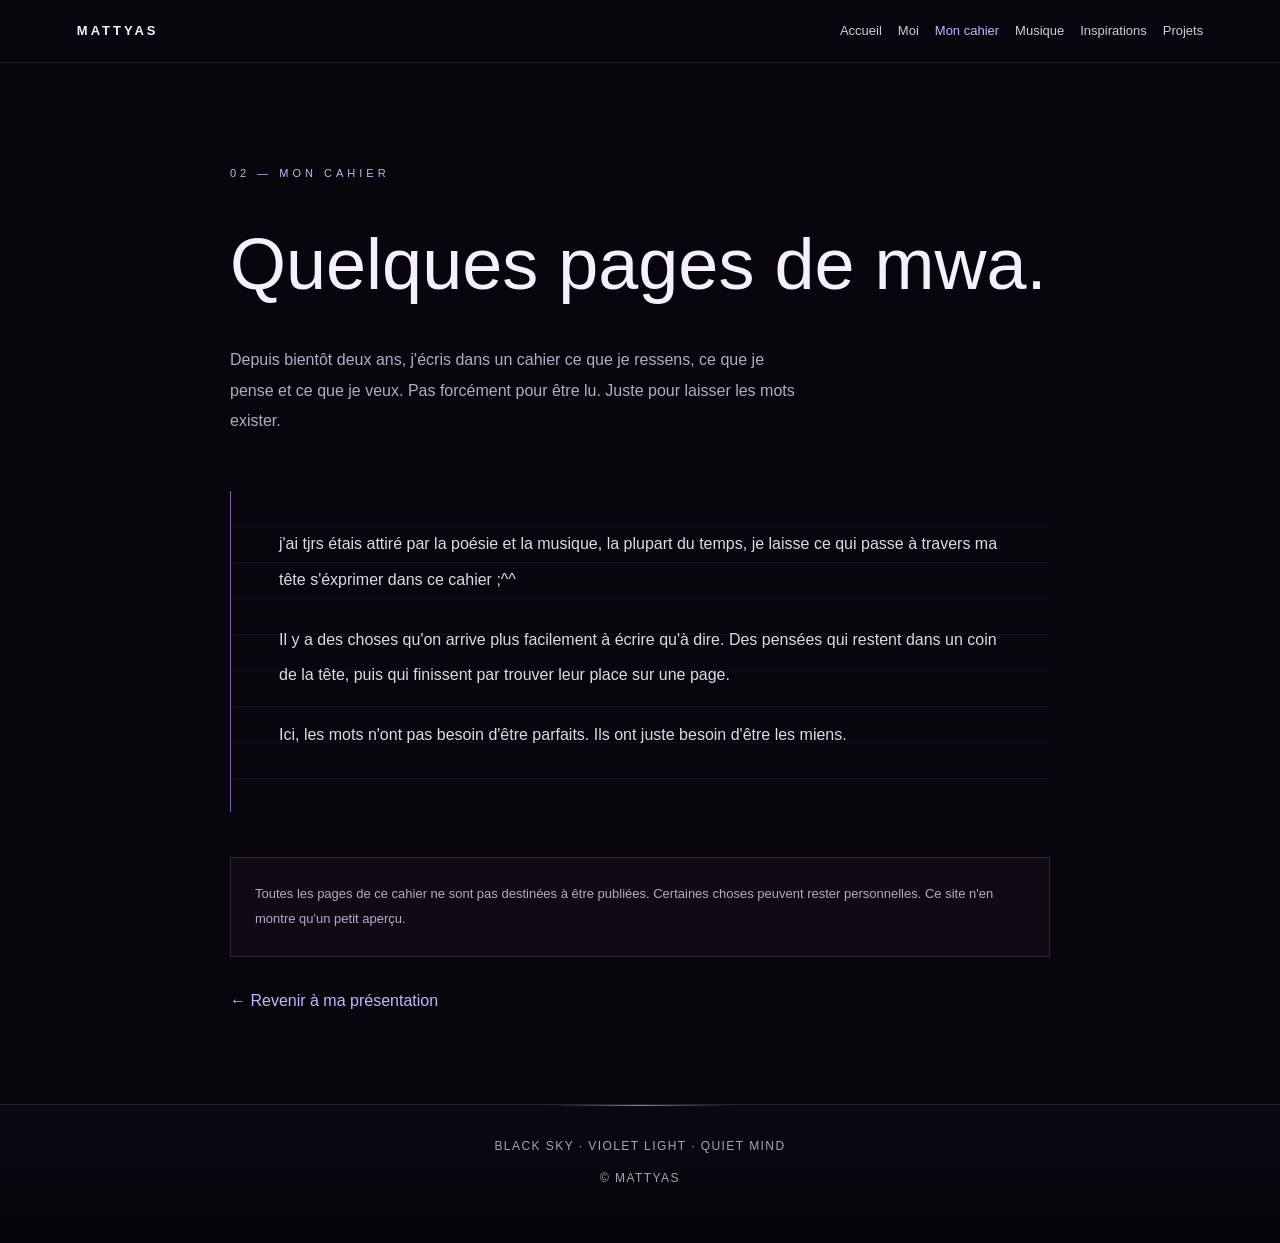
==== cahier.html @ 17242962 "Add initial HTML structure for notebook page This file contains the HTML structure for a personal no" ====
<!DOCTYPE html>
<html lang="fr">
<head>
  <meta charset="UTF-8">
  <meta name="viewport" content="width=device-width, initial-scale=1.0">
  <meta name="theme-color" content="#08060d">
  <title>Mon cahier — MATTYAS</title>
  <meta name="description" content="Un espace pour les pensées, les mots et la poésie de MATTYAS.">
  <link rel="stylesheet" href="style.css">

  <style>
    body {
      background: #08060d;
      color: #f5efff;
    }

    .personal-nav {
      display: flex;
      flex-wrap: wrap;
      gap: 16px;
      align-items: center;
      padding: 20px 6%;
      border-bottom: 1px solid #21182c;
    }

    .personal-nav a {
      color: #d2c9df;
      text-decoration: none;
      font-size: 13px;
    }

    .personal-nav a:hover,
    .personal-nav a.active {
      color: #c9b2ff;
    }

    .personal-nav .personal-logo {
      color: #f5efff;
      font-weight: bold;
      letter-spacing: 3px;
      margin-right: auto;
    }

    .notebook-page {
      width: min(820px, 88%);
      margin: 0 auto;
      padding: 90px 0;
    }

    .notebook-eyebrow {
      color: #c9b2ff;
      letter-spacing: 4px;
      font-size: 11px;
      text-transform: uppercase;
    }

    .notebook-page h1 {
      font-size: clamp(40px, 8vw, 72px);
      font-weight: 500;
      margin: 20px 0;
    }

    .notebook-subtitle {
      color: #b7a9c9;
      line-height: 1.9;
      max-width: 570px;
    }

    .notebook-sheet {
      margin: 55px 0 35px;
      padding: 35px clamp(20px, 5vw, 48px);
      background:
        repeating-linear-gradient(
          to bottom,
          transparent 0,
          transparent 35px,
          rgba(201, 178, 255, 0.12) 36px
        );
      border-left: 1px solid #8065b7;
      line-height: 2.2;
    }

    .notebook-sheet p {
      color: #e0d7ec;
      margin: 0 0 25px;
      font-size: 16px;
    }

    .notebook-note {
      margin-top: 45px;
      padding: 24px;
      border: 1px solid #30243f;
      background: rgba(35, 23, 49, 0.28);
      color: #b7a9c9;
      line-height: 1.9;
      font-size: 13px;
    }

    .notebook-back {
      display: inline-block;
      margin-top: 30px;
      color: #c9b2ff;
      text-decoration: none;
    }

    .notebook-back:hover {
      color: white;
    }

    @media (max-width: 600px) {
      .personal-nav {
        gap: 12px;
      }

      .personal-nav .personal-logo {
        width: 100%;
      }

      .notebook-page {
        padding-top: 60px;
      }
    }
  </style>
</head>

<body>
  <nav class="personal-nav">
    <a class="personal-logo" href="index.html">MATTYAS</a>
    <a href="index.html">Accueil</a>
    <a href="moi.html">Moi</a>
    <a class="active" href="cahier.html">Mon cahier</a>
    <a href="musique.html">Musique</a>
    <a href="inspirations.html">Inspirations</a>
    <a href="projets.html">Projets</a>
  </nav>

  <main class="notebook-page">
    <p class="notebook-eyebrow">02 — MON CAHIER</p>

    <h1>Quelques pages de mwa.</h1>

    <p class="notebook-subtitle">
      Depuis bientôt deux ans, j'écris dans un cahier ce que je
      ressens, ce que je pense et ce que je veux. Pas forcément
      pour être lu. Juste pour laisser les mots exister.
    </p>

    <section class="notebook-sheet">
      <p>
        j'ai tjrs étais attiré par la poésie et la musique,
        la plupart du temps, je laisse ce qui passe à travers
        ma tête s'éxprimer dans ce cahier ;^^
      </p>

      <p>
        Il y a des choses qu'on arrive plus facilement à écrire
        qu'à dire. Des pensées qui restent dans un coin de la tête,
        puis qui finissent par trouver leur place sur une page.
      </p>

      <p>
        Ici, les mots n'ont pas besoin d'être parfaits.
        Ils ont juste besoin d'être les miens.
      </p>
    </section>

    <aside class="notebook-note">
      Toutes les pages de ce cahier ne sont pas destinées à être
      publiées. Certaines choses peuvent rester personnelles.
      Ce site n'en montre qu'un petit aperçu.
    </aside>

    <a class="notebook-back" href="moi.html">
      ← Revenir à ma présentation
    </a>
  </main>

  <footer>
    <p>BLACK SKY · VIOLET LIGHT · QUIET MIND</p>
    <p>© MATTYAS</p>
  </footer>
</body>
</html>
---- style.css ----
/* ================================
   MATTYAS 2.0 — NIGHT DESIGN
   ================================ */

:root {
  color-scheme: dark;
  --bg: #08060d;
  --surface: #120d1d;
  --surface-light: #1a1030;
  --violet: #9a82db;
  --lilac: #c9b2ff;
  --white: #f5efff;
  --muted: #aaa0ba;
  --border: rgba(201, 178, 255, 0.16);
}

* {
  box-sizing: border-box;
}

html {
  scroll-behavior: smooth;
  scroll-padding-top: 90px;
}

body {
  margin: 0;
  background: var(--bg);
  color: var(--white);
  font-family: Inter, "Segoe UI", Arial, sans-serif;
  line-height: 1.7;
  overflow-x: hidden;
}

a {
  color: inherit;
  text-decoration: none;
}

::selection {
  color: var(--bg);
  background: var(--lilac);
}

/* Navigation */

.navbar {
  position: fixed;
  inset: 0 0 auto;
  z-index: 20;
  display: flex;
  align-items: center;
  justify-content: space-between;
  gap: 20px;
  padding: 18px clamp(20px, 6vw, 90px);
  background: rgba(8, 6, 13, 0.78);
  border-bottom: 1px solid var(--border);
  backdrop-filter: blur(18px);
  -webkit-backdrop-filter: blur(18px);
}

.logo {
  color: var(--lilac);
  font-weight: 800;
  letter-spacing: 0.12em;
  white-space: nowrap;
}

.navbar nav {
  display: flex;
  align-items: center;
  gap: clamp(14px, 3vw, 36px);
}

.navbar nav a {
  color: var(--muted);
  font-size: 0.88rem;
  transition: color 0.25s ease;
}

.navbar nav a:hover,
.navbar nav a:focus-visible {
  color: var(--lilac);
}

/* Hero */

.hero {
  position: relative;
  min-height: 100svh;
  display: grid;
  place-items: center;
  padding: 130px 24px 100px;
  isolation: isolate;
  overflow: hidden;
  background:
    radial-gradient(ellipse at 50% 78%, rgba(91, 56, 139, 0.17), transparent 45%),
    linear-gradient(180deg, #0c0814 0%, #08060d 100%);
}

.hero-content {
  position: relative;
  z-index: 3;
  width: min(800px, 100%);
  text-align: center;
  animation: appear 1.2s ease both;
}

.eyebrow {
  margin: 0 0 16px;
  color: var(--violet);
  font-size: 0.72rem;
  font-weight: 700;
  letter-spacing: 0.24em;
  text-transform: uppercase;
}

.hero h1 {
  margin: 10px 0 0;
  font-size: clamp(3.5rem, 12vw, 8.5rem);
  font-weight: 850;
  line-height: 1.05;
  letter-spacing: 0.08em;
  text-shadow: 0 0 45px rgba(154, 130, 219, 0.2);
}

.hero h1 span,
.section h2 span,
.feature h2 span {
  color: var(--lilac);
}

.subtitle {
  margin: 16px 0 8px;
  color: var(--lilac);
  font-size: clamp(1.2rem, 3vw, 1.8rem);
}

.intro {
  max-width: 480px;
  margin: 14px auto 28px;
  color: var(--muted);
}

.discover {
  display: inline-flex;
  align-items: center;
  gap: 14px;
  padding: 12px 20px;
  border: 1px solid var(--border);
  border-radius: 999px;
  color: var(--white);
  transition: background 0.25s, border-color 0.25s, transform 0.25s;
}

.discover:hover {
  background: rgba(154, 130, 219, 0.12);
  border-color: var(--violet);
  transform: translateY(-2px);
}

.discover span {
  color: var(--lilac);
}

/* Moon */

.moon {
  position: absolute;
  z-index: 0;
  top: 9%;
  left: 50%;
  width: clamp(230px, 43vw, 510px);
  aspect-ratio: 1;
  border-radius: 50%;
  transform: translateX(-50%);
  background:
    radial-gradient(circle at 34% 28%, rgba(255, 255, 255, 0.7), transparent 2%),
    radial-gradient(ellipse at 36% 35%, #e6dcff 0%, #c9b2ff 17%, #9a82db 48%, #5c438f 72%, #211530 100%);
  box-shadow:
    0 0 35px rgba(201, 178, 255, 0.3),
    0 0 110px rgba(154, 130, 219, 0.22),
    0 0 210px rgba(154, 130, 219, 0.1);
  opacity: 0.78;
  animation: moon-glow 7s ease-in-out infinite alternate;
}

.moon::after {
  content: "";
  position: absolute;
  inset: 0;
  border-radius: inherit;
  background:
    radial-gradient(ellipse at 70% 28%, rgba(30, 17, 48, 0.23) 0 8%, transparent 9%),
    radial-gradient(ellipse at 26% 65%, rgba(30, 17, 48, 0.18) 0 11%, transparent 12%),
    radial-gradient(ellipse at 64% 74%, rgba(30, 17, 48, 0.15) 0 6%, transparent 7%);
  mix-blend-mode: multiply;
}

.japanese {
  position: absolute;
  z-index: 2;
  right: clamp(22px, 8vw, 120px);
  bottom: 18%;
  color: rgba(201, 178, 255, 0.6);
  font-size: clamp(1rem, 2vw, 1.4rem);
  letter-spacing: 0.6em;
  writing-mode: vertical-rl;
}

.horizon {
  position: absolute;
  z-index: 1;
  inset: auto 0 0;
  height: 26%;
  background: linear-gradient(0deg, #08060d 8%, rgba(8, 6, 13, 0.72), transparent);
}

/* Sections */

.section {
  width: min(1120px, calc(100% - 48px));
  margin: 0 auto;
  padding: clamp(70px, 10vw, 130px) 0;
}

.section h2,
.feature h2 {
  margin: 0 0 34px;
  font-size: clamp(2rem, 5vw, 3.5rem);
  line-height: 1.2;
  letter-spacing: -0.04em;
}

.cards {
  display: grid;
  grid-template-columns: repeat(3, minmax(0, 1fr));
  gap: 18px;
}

.card {
  position: relative;
  display: flex;
  min-width: 0;
  flex-direction: column;
  align-items: flex-start;
  padding: 28px;
  border: 1px solid var(--border);
  border-radius: 18px;
  background: linear-gradient(145deg, rgba(26, 16, 48, 0.78), rgba(18, 13, 29, 0.82));
  transition: transform 0.3s ease, border-color 0.3s ease, background 0.3s ease;
}

a.card:hover {
  transform: translateY(-5px);
  border-color: rgba(201, 178, 255, 0.5);
  background: linear-gradient(145deg, rgba(39, 25, 66, 0.9), rgba(18, 13, 29, 0.95));
}

.card-number {
  color: var(--violet);
  font-size: 0.72rem;
  font-weight: 700;
  letter-spacing: 0.16em;
}

.card h3 {
  margin: 22px 0 8px;
  font-size: 1.3rem;
}

.card p {
  margin: 0 0 22px;
  color: var(--muted);
  font-size: 0.94rem;
}

.card-link {
  margin-top: auto;
  color: var(--lilac);
  font-size: 0.88rem;
}

/* Music feature */

.feature {
  position: relative;
  display: grid;
  grid-template-columns: minmax(140px, 0.7fr) 1.3fr;
  align-items: center;
  gap: clamp(30px, 7vw, 100px);
  padding: clamp(60px, 9vw, 110px) max(24px, calc((100% - 1000px) / 2));
  overflow: hidden;
  border-top: 1px solid var(--border);
  border-bottom: 1px solid var(--border);
  background:
    radial-gradient(ellipse at 20% 50%, rgba(91, 56, 139, 0.18), transparent 50%),
    var(--surface);
}

.feature-orb {
  display: grid;
  place-items: center;
  width: min(240px, 100%);
  aspect-ratio: 1;
  justify-self: center;
  border: 1px solid rgba(201, 178, 255, 0.3);
  border-radius: 50%;
  color: var(--lilac);
  font-size: 4rem;
  background: radial-gradient(circle, #302044, #110b19 70%);
  box-shadow: 0 0 70px rgba(154, 130, 219, 0.14);
}

.feature h2 {
  margin-bottom: 18px;
}

.feature p:not(.eyebrow) {
  color: var(--muted);
}

.feature .muted {
  font-size: 0.85rem;
}

/* Footer */

footer {
  padding: 42px 24px;
  text-align: center;
  border-top: 1px solid var(--border);
  background: #06040a;
}

footer p {
  color: var(--muted);
  font-size: 0.75rem;
  letter-spacing: 0.12em;
}

footer .copyright {
  margin-top: 22px;
  font-size: 0.8rem;
  letter-spacing: normal;
}

/* Animations */

@keyframes appear {
  from {
    opacity: 0;
    transform: translateY(18px);
  }
  to {
    opacity: 1;
    transform: translateY(0);
  }
}

@keyframes moon-glow {
  from {
    filter: brightness(0.94);
  }
  to {
    filter: brightness(1.08);
  }
}

/* Responsive */

@media (max-width: 760px) {
  .navbar {
    padding: 16px 20px;
  }

  .navbar nav {
    gap: 14px;
  }

  .navbar nav a {
    font-size: 0.78rem;
  }

  .cards {
    grid-template-columns: 1fr;
  }

  .card {
    padding: 24px;
  }

  .feature {
    grid-template-columns: 1fr;
    text-align: center;
    padding: 70px 24px;
  }

  .feature-orb {
    width: 150px;
  }

  .japanese {
    right: 16px;
    bottom: 12%;
  }
}

@media (max-width: 390px) {
  .navbar {
    align-items: flex-start;
    flex-direction: column;
    gap: 8px;
  }

  .hero {
    padding-top: 150px;
  }
}

@media (prefers-reduced-motion: reduce) {
  *,
  *::before,
  *::after {
    scroll-behavior: auto !important;
    animation-duration: 0.01ms !important;
    animation-iteration-count: 1 !important;
    transition-duration: 0.01ms !important;
  }
}

/* Japanese pagoda silhouette */

.hero {
  isolation: isolate;
}

.pagoda {
  position: absolute;
  z-index: 1;
  bottom: 3%;
  left: 50%;
  width: clamp(230px, 42vw, 440px);
  transform: translateX(-50%);
  opacity: 0.94;
  pointer-events: none;
}

.pagoda svg {
  display: block;
  width: 100%;
  height: auto;
  filter: drop-shadow(0 0 24px rgba(154, 130, 219, 0.12));
}

.hero-content {
  z-index: 3;
}

.japanese {
  z-index: 3;
}

.horizon {
  z-index: 2;
}

/* MATTYAS — Japanese night background */

.hero {
  background-image:
    linear-gradient(
      180deg,
      rgba(8, 6, 13, 0.22) 0%,
      rgba(8, 6, 13, 0.12) 50%,
      rgba(8, 6, 13, 0.78) 100%
    ),
    url("mattyas-night.png");

  background-size: cover;
  background-position: center 48%;
  background-repeat: no-repeat;
}

/* Keep the title readable over the artwork */

.hero-content {
  position: relative;
  z-index: 3;
  padding: 40px 20px;
  border-radius: 24px;
  background: radial-gradient(
    ellipse,
    rgba(8, 6, 13, 0.48),
    transparent 75%
  );
}

/* Hide the CSS moon because the image already contains one */

.hero .moon {
  display: none;
}

/* Mobile adjustments */

@media (max-width: 760px) {
  .hero {
    background-position: 38% center;
  }

  .hero-content {
    padding: 30px 12px;
  }
}

/* Sakura petals */

.sakura-layer {
  position: absolute;
  inset: 0;
  z-index: 2;
  overflow: hidden;
  pointer-events: none;
}

.sakura-petal {
  position: absolute;
  top: -30px;
  left: var(--left);
  width: var(--size);
  height: calc(var(--size) * 0.7);
  border-radius: 100% 0 100% 0;
  background: #e7b5ff;
  opacity: 0;
  box-shadow: 0 0 8px rgba(201, 178, 255, 0.5);
  animation: sakura-fall var(--duration) linear var(--delay) infinite;
}

@keyframes sakura-fall {
  0% {
    transform: translate3d(0, -5vh, 0) rotate(0deg);
    opacity: 0;
  }
  12% {
    opacity: 0.8;
  }
  85% {
    opacity: 0.65;
  }
  100% {
    transform: translate3d(var(--drift), 110vh, 0) rotate(540deg);
    opacity: 0;
  }
}

@media (prefers-reduced-motion: reduce) {
  .sakura-petal {
    animation: none;
    display: none;
  }
}

/* Remove the duplicate CSS pagoda */
.hero > .pagoda {
  display: none;
}

/* Keep the hero text clear */
.hero-content {
  background: radial-gradient(
    ellipse,
    rgba(8, 6, 13, 0.28),
    transparent 75%
  );
}

/* Keep the navigation readable */
.navbar {
  background: rgba(8, 6, 13, 0.78);
}

/* MATTYAS — signature nocturne */

.hero h1 {
  font-family: "Georgia", "Times New Roman", serif;
  font-size: clamp(3.2rem, 10vw, 7.5rem);
  font-weight: 400;
  letter-spacing: 0.13em;
  text-transform: uppercase;

  background: linear-gradient(
    180deg,
    #ffffff 0%,
    #e8d9ff 45%,
    #b99aff 100%
  );

  -webkit-background-clip: text;
  background-clip: text;
  color: transparent;

  text-shadow: 0 0 35px rgba(174, 132, 255, 0.22);
  filter: drop-shadow(0 0 18px rgba(154, 130, 219, 0.18));
}

.hero h1 span {
  color: #c9b2ff;
  -webkit-text-fill-color: #c9b2ff;
}

.hero .eyebrow {
  letter-spacing: 0.3em;
  color: #c9b2ff;
}

.hero .subtitle {
  font-family: "Georgia", "Times New Roman", serif;
  font-weight: 400;
  letter-spacing: 0.025em;
}

.discover {
  border-color: rgba(201, 178, 255, 0.55);
  background: rgba(15, 8, 27, 0.45);
  box-shadow: 0 0 25px rgba(154, 130, 219, 0.08);
}

.discover:hover {
  box-shadow: 0 0 30px rgba(154, 130, 219, 0.2);
}

/* MATTYAS — navigation nocturne */

.navbar {
  min-height: 70px;
  padding: 14px clamp(20px, 6vw, 90px);
  background: rgba(8, 6, 13, 0.72);
  border-bottom: 1px solid rgba(201, 178, 255, 0.13);
  backdrop-filter: blur(22px);
  -webkit-backdrop-filter: blur(22px);
  transition: background 0.3s ease, border-color 0.3s ease;
}

.logo {
  font-family: "Cinzel", serif;
  font-size: 1rem;
  font-weight: 600;
  letter-spacing: 0.14em;
  transition: color 0.3s ease, text-shadow 0.3s ease;
}

.logo:hover {
  color: #ffffff;
  text-shadow: 0 0 18px rgba(201, 178, 255, 0.55);
}

.navbar nav {
  gap: clamp(18px, 3vw, 38px);
}

.navbar nav a {
  position: relative;
  padding: 8px 0;
  color: rgba(230, 219, 250, 0.7);
  font-size: 0.88rem;
  letter-spacing: 0.025em;
  transition: color 0.25s ease;
}

.navbar nav a::after {
  content: "";
  position: absolute;
  left: 0;
  right: 0;
  bottom: 0;
  height: 1px;
  background: #c9b2ff;
  box-shadow: 0 0 10px rgba(201, 178, 255, 0.65);
  transform: scaleX(0);
  transform-origin: center;
  transition: transform 0.25s ease;
}

.navbar nav a:hover,
.navbar nav a:focus-visible {
  color: #f5efff;
}

.navbar nav a:hover::after,
.navbar nav a:focus-visible::after {
  transform: scaleX(1);
}

@media (max-width: 390px) {
  .navbar {
    align-items: center;
    flex-direction: row;
    flex-wrap: wrap;
  }

  .navbar nav {
    flex-wrap: wrap;
  }
}

/* Navigation — section active */

.navbar nav a.active {
  color: #f5efff;
}

.navbar nav a.active::after {
  transform: scaleX(1);
}

/* MATTYAS — navigation mobile */

@media (max-width: 600px) {
  .navbar {
    min-height: auto;
    flex-direction: column;
    align-items: center;
    justify-content: center;
    gap: 8px;
    padding: 12px 16px;
  }

  .navbar .logo {
    font-size: 0.9rem;
  }

  .navbar nav {
    width: 100%;
    justify-content: center;
    flex-wrap: wrap;
    gap: 8px 24px;
  }

  .navbar nav a {
    padding: 4px 0 7px;
    font-size: 0.82rem;
  }
}

/* ── MATTYAS — MOONLIGHT NAVIGATION ── */

.navbar {
  position: sticky;
  top: 0;
  z-index: 1000;
  min-height: 76px;
  padding: 15px clamp(20px, 7vw, 100px);

  background:
    linear-gradient(
      90deg,
      rgba(8, 6, 13, 0.96),
      rgba(17, 12, 27, 0.84),
      rgba(8, 6, 13, 0.96)
    );

  border-bottom: 1px solid rgba(201, 178, 255, 0.16);
  box-shadow: 0 8px 35px rgba(0, 0, 0, 0.2);

  backdrop-filter: blur(22px);
  -webkit-backdrop-filter: blur(22px);

  transition:
    background 0.4s ease,
    border-color 0.4s ease;
}

/* Fine ligne lunaire */
.navbar::after {
  content: "";
  position: absolute;
  bottom: -1px;
  left: 50%;
  width: min(34%, 260px);
  height: 1px;
  transform: translateX(-50%);

  background: linear-gradient(
    90deg,
    transparent,
    rgba(201, 178, 255, 0.8),
    transparent
  );

  pointer-events: none;
}

/* Logo japonais */
.navbar .logo {
  font-family: "Cinzel", serif;
  font-size: 1.05rem;
  font-weight: 600;
  letter-spacing: 0.17em;
  color: #f5efff;
  text-decoration: none;

  text-shadow: 0 0 18px rgba(201, 178, 255, 0.12);

  transition:
    color 0.35s ease,
    text-shadow 0.35s ease,
    letter-spacing 0.35s ease;
}

.navbar .logo:hover {
  color: #ffffff;
  letter-spacing: 0.21em;
  text-shadow: 0 0 20px rgba(201, 178, 255, 0.55);
}

/* Liens */
.navbar nav {
  align-items: center;
  gap: clamp(20px, 3.5vw, 46px);
}

.navbar nav a {
  position: relative;
  padding: 9px 0;
  color: rgba(230, 219, 250, 0.65);

  font-family: "Cormorant Garamond", serif;
  font-size: 1.08rem;
  letter-spacing: 0.045em;
  text-decoration: none;

  transition:
    color 0.3s ease,
    text-shadow 0.3s ease;
}

/* Soulignement lumineux */
.navbar nav a::after {
  content: "";
  position: absolute;
  left: 50%;
  bottom: 2px;
  width: 100%;
  height: 1px;

  background: linear-gradient(
    90deg,
    transparent,
    #c9b2ff,
    transparent
  );

  box-shadow: 0 0 9px rgba(201, 178, 255, 0.45);

  transform: translateX(-50%) scaleX(0);
  transform-origin: center;

  transition: transform 0.3s ease;
}

.navbar nav a:hover,
.navbar nav a:focus-visible,
.navbar nav a.active {
  color: #f5efff;
  text-shadow: 0 0 12px rgba(201, 178, 255, 0.2);
}

.navbar nav a:hover::after,
.navbar nav a:focus-visible::after,
.navbar nav a.active::after {
  transform: translateX(-50%) scaleX(1);
}

/* Mobile */
@media (max-width: 600px) {
  .navbar {
    min-height: auto;
    flex-direction: column;
    align-items: center;
    justify-content: center;
    gap: 8px;
    padding: 15px 16px;
  }

  .navbar .logo {
    font-size: 0.95rem;
  }

  .navbar nav {
    width: 100%;
    justify-content: center;
    flex-wrap: wrap;
    gap: 8px 25px;
  }

  .navbar nav a {
    padding: 5px 0 8px;
    font-size: 1rem;
  }

  .navbar::after {
    width: 45%;
  }
}

@media (prefers-reduced-motion: reduce) {
  .navbar,
  .navbar .logo,
  .navbar nav a,
  .navbar nav a::after {
    transition: none;
  }
}

/* ── MATTYAS — NAVBAR NIGHT BACKGROUND ── */

.navbar {
  background-image:
    linear-gradient(
      90deg,
      rgba(8, 6, 13, 0.82),
      rgba(12, 8, 22, 0.62),
      rgba(8, 6, 13, 0.86)
    ),
    url("mattyas-night.png");

  background-size: cover;
  background-position: center 42%;
  background-repeat: no-repeat;

  border-bottom: 1px solid rgba(201, 178, 255, 0.24);

  box-shadow:
    0 8px 30px rgba(0, 0, 0, 0.35),
    0 1px 16px rgba(130, 85, 190, 0.08);
}

/* Garder le menu lisible */
.navbar .logo,
.navbar nav a {
  position: relative;
  z-index: 1;
}

/* Petite lueur lunaire */
.navbar .logo {
  text-shadow: 0 0 14px rgba(201, 178, 255, 0.3);
}

.navbar nav a.active {
  color: #ffffff;
  text-shadow: 0 0 12px rgba(201, 178, 255, 0.35);
}

/* MATTYAS — le haut de l'image dans la navbar */
.navbar {
  background-position: center top;
  background-size: 100% auto;
  background-repeat: no-repeat;

  background-image:
    linear-gradient(
      rgba(8, 6, 13, 0.48),
      rgba(8, 6, 13, 0.72)
    ),
    url("mattyas-night.png");
}

/* Conserver le fond adapté aux petits écrans */
@media (max-width: 600px) {
  .navbar {
    background-size: auto 220px;
    background-position: center top;
  }
}

/* ── MATTYAS — MOONLIGHT TITLE ── */

.hero h1 {
  color: #f5efff;

  background: linear-gradient(
    180deg,
    #ffffff 0%,
    #f5efff 35%,
    #d8c3ff 68%,
    #a98be8 100%
  );

  -webkit-background-clip: text;
  background-clip: text;
  -webkit-text-fill-color: transparent;

  filter: drop-shadow(
    0 0 18px rgba(183, 139, 255, 0.20)
  );

  transition:
    filter 0.5s ease,
    letter-spacing 0.5s ease;
}

/* Halo plus intense au survol */
.hero h1:hover {
  filter:
    drop-shadow(0 0 12px rgba(201, 178, 255, 0.42))
    drop-shadow(0 0 35px rgba(147, 92, 230, 0.22));

  letter-spacing: 0.09em;
}

/* Le point final devient une petite lune lumineuse */
.hero h1 {
  text-shadow: none;
}

/* Adaptation mobile */
@media (max-width: 600px) {
  .hero h1 {
    filter: drop-shadow(
      0 0 12px rgba(183, 139, 255, 0.22)
    );
  }

  .hero h1:hover {
    letter-spacing: inherit;
  }
}

/* Respect des préférences de mouvement */
@media (prefers-reduced-motion: reduce) {
  .hero h1 {
    transition: none;
  }
}

/* MATTYAS — apparition des sections */
.reveal-ready {
  opacity: 0;
  transform: translateY(22px);
  transition: opacity 800ms ease, transform 800ms ease;
}

.reveal-ready.is-visible {
  opacity: 1;
  transform: translateY(0);
}

/* MATTYAS — sakura flottants */
.sakura-petal {
  position: absolute;
  top: -20px;
  left: var(--left);
  width: var(--size);
  height: calc(var(--size) * 0.72);

  background: linear-gradient(
    135deg,
    rgba(255, 225, 250, 0.88),
    rgba(201, 178, 255, 0.48)
  );

  border-radius: 80% 10% 75% 20%;
  opacity: 0;
  pointer-events: none;

  animation:
    sakura-fall var(--duration) var(--delay) linear infinite,
    sakura-sway 3.8s ease-in-out infinite alternate;

  will-change: transform;
}

@keyframes sakura-fall {
  0% {
    transform:
      translate3d(0, -5vh, 0)
      rotate(var(--rotation));
    opacity: 0;
  }

  10% {
    opacity: 0.7;
  }

  85% {
    opacity: 0.55;
  }

  100% {
    transform:
      translate3d(var(--drift), 110vh, 0)
      rotate(calc(var(--rotation) + 480deg));
    opacity: 0;
  }
}

@keyframes sakura-sway {
  from {
    margin-left: calc(var(--sway) * -0.5);
  }

  to {
    margin-left: calc(var(--sway) * 0.5);
  }
}

@media (prefers-reduced-motion: reduce) {
  .reveal-ready {
    opacity: 1;
    transform: none;
    transition: none;
  }

  .sakura-petal {
    display: none;
    animation: none;
  }
}

/* ── MATTYAS 2.0 — CINEMATIC SECTIONS ── */

/* Ambiance générale des sections */
.section {
  position: relative;
  isolation: isolate;
  scroll-margin-top: 100px;
}

/* Halo violet diffus derrière les titres */
.section h2,
.feature h2 {
  text-shadow: 0 0 32px rgba(154, 130, 219, 0.10);
}

/* Cartes : verre fumé */
.card {
  overflow: hidden;
  isolation: isolate;

  background:
    linear-gradient(
      145deg,
      rgba(30, 20, 48, 0.78),
      rgba(10, 8, 17, 0.88)
    );

  border: 1px solid rgba(201, 178, 255, 0.14);
  border-radius: 20px;

  box-shadow:
    inset 0 1px 0 rgba(255, 255, 255, 0.025),
    0 12px 35px rgba(0, 0, 0, 0.12);

  backdrop-filter: blur(12px);
  -webkit-backdrop-filter: blur(12px);

  transition:
    transform 0.4s ease,
    border-color 0.4s ease,
    box-shadow 0.4s ease,
    background 0.4s ease;
}

/* Reflet lunaire en haut des cartes */
.card::before {
  content: "";
  position: absolute;
  top: 0;
  left: 12%;
  width: 76%;
  height: 1px;

  background: linear-gradient(
    90deg,
    transparent,
    rgba(201, 178, 255, 0.42),
    transparent
  );

  opacity: 0.55;
  pointer-events: none;
}

/* Survol subtil, sans effet agressif */
a.card:hover {
  transform: translateY(-6px);

  border-color: rgba(201, 178, 255, 0.38);

  background:
    linear-gradient(
      145deg,
      rgba(43, 29, 67, 0.88),
      rgba(13, 9, 22, 0.96)
    );

  box-shadow:
    0 18px 42px rgba(0, 0, 0, 0.24),
    0 0 28px rgba(154, 130, 219, 0.07);
}

/* Numéros des cartes */
.card-number {
  color: #bda3f7;
  letter-spacing: 0.2em;
}

/* Liens plus raffinés */
.card-link {
  transition:
    color 0.3s ease,
    letter-spacing 0.3s ease;
}

a.card:hover .card-link {
  color: #ffffff;
  letter-spacing: 0.035em;
}

/* Section musique : lumière nocturne */
.feature {
  position: relative;

  background:
    radial-gradient(
      ellipse at 18% 48%,
      rgba(154, 130, 219, 0.15),
      transparent 42%
    ),
    linear-gradient(
      115deg,
      rgba(19, 13, 31, 0.98),
      rgba(8, 6, 13, 0.98)
    );

  border-top-color: rgba(201, 178, 255, 0.18);
  border-bottom-color: rgba(201, 178, 255, 0.18);
}

/* Orb musical */
.feature-orb {
  box-shadow:
    inset 0 0 35px rgba(201, 178, 255, 0.04),
    0 0 45px rgba(154, 130, 219, 0.12),
    0 0 100px rgba(154, 130, 219, 0.05);

  transition:
    transform 0.5s ease,
    box-shadow 0.5s ease;
}

.feature-orb:hover {
  transform: scale(1.035);

  box-shadow:
    inset 0 0 40px rgba(201, 178, 255, 0.08),
    0 0 60px rgba(154, 130, 219, 0.2);
}

/* Footer : fin de nuit */
footer {
  position: relative;
  background:
    linear-gradient(
      180deg,
      #0b0812 0%,
      #06040a 100%
    );
  border-top-color: rgba(201, 178, 255, 0.17);
}

footer::before {
  content: "";
  display: block;
  width: min(180px, 35%);
  height: 1px;
  margin: -42px auto 30px;

  background: linear-gradient(
    90deg,
    transparent,
    rgba(201, 178, 255, 0.65),
    transparent
  );
}

/* Accessibilité : pas de mouvements forcés */
@media (prefers-reduced-motion: reduce) {
  .card,
  .card-link,
  .feature-orb {
    transition: none;
  }

  a.card:hover,
  .feature-orb:hover {
    transform: none;
  }
}
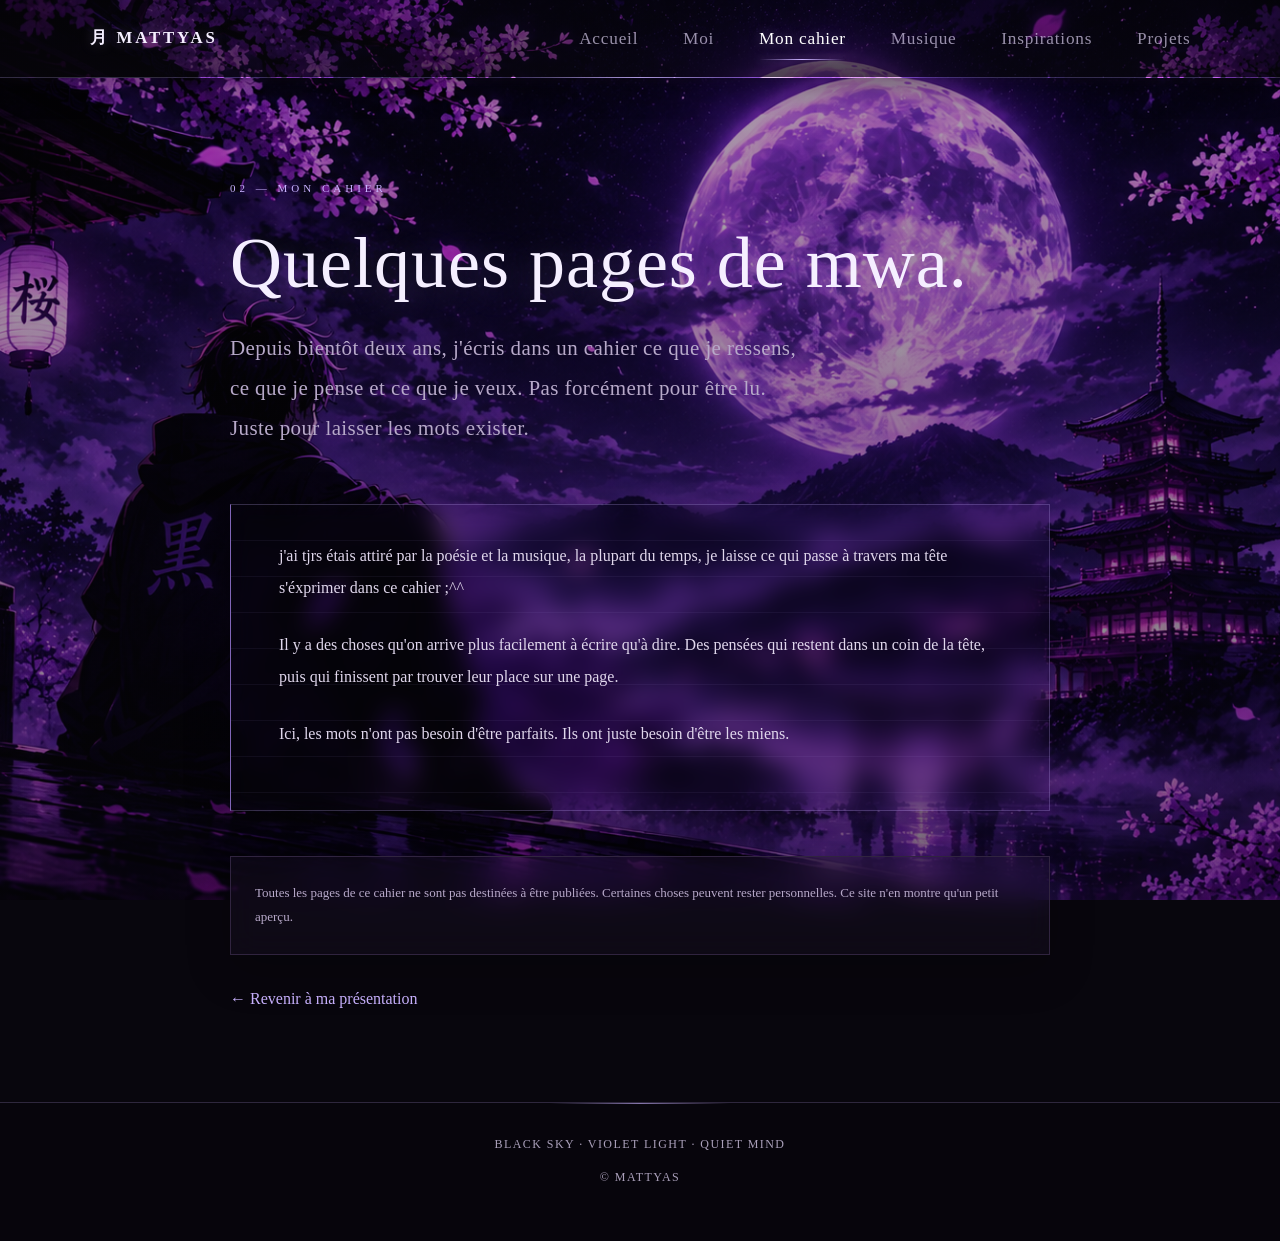
==== commit 41a0cf52: "Refactor navigation structure in cahier.html Removed personal navigation bar and replaced it with a " ====
--- a/cahier.html
+++ b/cahier.html
@@ -14,34 +14,7 @@
       background: #08060d;
       color: #f5efff;
     }
-
-    .personal-nav {
-      display: flex;
-      flex-wrap: wrap;
-      gap: 16px;
-      align-items: center;
-      padding: 20px 6%;
-      border-bottom: 1px solid #21182c;
-    }
-
-    .personal-nav a {
-      color: #d2c9df;
-      text-decoration: none;
-      font-size: 13px;
-    }
-
-    .personal-nav a:hover,
-    .personal-nav a.active {
-      color: #c9b2ff;
-    }
-
-    .personal-nav .personal-logo {
-      color: #f5efff;
-      font-weight: bold;
-      letter-spacing: 3px;
-      margin-right: auto;
-    }
-
+      
     .notebook-page {
       width: min(820px, 88%);
       margin: 0 auto;
@@ -109,14 +82,6 @@
     }
 
     @media (max-width: 600px) {
-      .personal-nav {
-        gap: 12px;
-      }
-
-      .personal-nav .personal-logo {
-        width: 100%;
-      }
-
       .notebook-page {
         padding-top: 60px;
       }
@@ -125,15 +90,18 @@
 </head>
 
 <body>
-  <nav class="personal-nav">
-    <a class="personal-logo" href="index.html">MATTYAS</a>
+<header class="navbar">
+  <a href="index.html" class="logo">月 MATTYAS</a>
+
+  <nav aria-label="Navigation principale">
     <a href="index.html">Accueil</a>
     <a href="moi.html">Moi</a>
-    <a class="active" href="cahier.html">Mon cahier</a>
+    <a href="cahier.html" class="active" aria-current="page">Mon cahier</a>
     <a href="musique.html">Musique</a>
     <a href="inspirations.html">Inspirations</a>
     <a href="projets.html">Projets</a>
   </nav>
+</header>
 
   <main class="notebook-page">
     <p class="notebook-eyebrow">02 — MON CAHIER</p>
--- a/style.css
+++ b/style.css
@@ -1235,7 +1235,7 @@
       rgba(19, 13, 31, 0.98),
       rgba(8, 6, 13, 0.98)
     );
-
+   
   border-top-color: rgba(201, 178, 255, 0.18);
   border-bottom-color: rgba(201, 178, 255, 0.18);
 }
@@ -1301,3 +1301,524 @@
   }
 }
 
+/* =====================================
+   MATTYAS 2.0 — UNIVERSE DESIGN
+   Harmonisation des pages intérieures
+===================================== */
+
+body:has(.personal-page),
+body:has(.notebook-page),
+body:has(.music-page),
+body:has(.inspiration-page),
+body:has(.projects-page) {
+  background:
+    linear-gradient(
+      180deg,
+      rgba(8, 6, 13, 0.78),
+      rgba(8, 6, 13, 0.94)
+    ),
+    url("mattyas-night.png") center top / cover fixed !important;
+  background-color: #08060d !important;
+  color: #f5efff;
+  font-family: "Cormorant Garamond", Georgia, serif;
+}
+
+/* Navigation */
+
+.personal-nav {
+  position: sticky;
+  top: 0;
+  z-index: 100;
+  backdrop-filter: blur(16px);
+  background: rgba(8, 6, 13, 0.78);
+  border-bottom: 1px solid rgba(201, 178, 255, 0.2);
+  box-shadow: 0 8px 30px rgba(0, 0, 0, 0.18);
+}
+
+.personal-nav a {
+  transition: color 0.3s ease, text-shadow 0.3s ease;
+}
+
+.personal-nav a:hover,
+.personal-nav a.active {
+  color: #d9c5ff;
+  text-shadow: 0 0 14px rgba(201, 178, 255, 0.45);
+}
+
+.personal-logo {
+  font-family: "Cinzel", Georgia, serif;
+  letter-spacing: 4px !important;
+}
+
+/* Titres */
+
+.personal-page h1,
+.notebook-page h1,
+.music-page h1,
+.inspiration-page h1,
+.projects-page h1 {
+  font-family: "Cinzel", Georgia, serif;
+  color: #f5efff;
+  text-shadow: 0 0 35px rgba(180, 140, 255, 0.15);
+  letter-spacing: 1px;
+}
+
+/* Petites signatures */
+
+.personal-eyebrow,
+.notebook-eyebrow,
+.music-eyebrow,
+.eyebrow {
+  color: #c9b2ff;
+  text-shadow: 0 0 12px rgba(201, 178, 255, 0.3);
+}
+
+/* Blocs de présentation */
+
+.personal-block,
+.notebook-sheet,
+.music-note,
+.inspiration-ending,
+.ending {
+  background: linear-gradient(
+    110deg,
+    rgba(35, 23, 49, 0.38),
+    rgba(12, 9, 18, 0.35)
+  );
+  backdrop-filter: blur(8px);
+  border-color: rgba(201, 178, 255, 0.42);
+}
+
+/* Citations et cartes */
+
+.personal-quote,
+.notebook-note,
+.music-project,
+.inspiration-card,
+.project-card {
+  background: linear-gradient(
+    135deg,
+    rgba(37, 25, 53, 0.78),
+    rgba(12, 9, 18, 0.88)
+  );
+  backdrop-filter: blur(12px);
+  border: 1px solid rgba(201, 178, 255, 0.24);
+  box-shadow: 0 15px 45px rgba(0, 0, 0, 0.22);
+  transition:
+    transform 0.35s ease,
+    border-color 0.35s ease,
+    box-shadow 0.35s ease;
+}
+
+.inspiration-card:hover,
+.project-card:hover,
+.music-project:hover {
+  transform: translateY(-5px);
+  border-color: rgba(201, 178, 255, 0.65);
+  box-shadow: 0 18px 45px rgba(95, 60, 145, 0.18);
+}
+
+/* Paragraphes */
+
+.personal-block p,
+.notebook-sheet p,
+.music-project p,
+.inspiration-card p,
+.project-card p {
+  color: #ded4ed;
+  line-height: 2;
+}
+
+/* Liens */
+
+.personal-back,
+.notebook-back,
+.music-back,
+.back,
+.project-link {
+  transition: color 0.3s ease, letter-spacing 0.3s ease;
+}
+
+.personal-back:hover,
+.notebook-back:hover,
+.music-back:hover,
+.back:hover,
+.project-link:hover {
+  color: #ffffff;
+  letter-spacing: 1.5px;
+}
+
+/* Pied de page */
+
+body:has(.personal-page) footer,
+body:has(.notebook-page) footer,
+body:has(.music-page) footer,
+body:has(.inspiration-page) footer,
+body:has(.projects-page) footer {
+  border-top: 1px solid rgba(201, 178, 255, 0.2);
+  background: rgba(8, 6, 13, 0.78);
+  backdrop-filter: blur(12px);
+  color: #c9b2ff;
+}
+
+/* Accessibilité : limiter les animations si nécessaire */
+
+@media (prefers-reduced-motion: reduce) {
+  .personal-quote,
+  .notebook-note,
+  .music-project,
+  .inspiration-card,
+  .project-card,
+  .personal-nav a {
+    transition: none;
+  }
+}
+
+/* =====================================
+   MATTYAS — INNER PAGES FINAL LOOK
+===================================== */
+
+/* Fond japonais plus visible */
+
+body:has(.personal-page),
+body:has(.notebook-page),
+body:has(.music-page),
+body:has(.inspiration-page),
+body:has(.projects-page) {
+  background:
+    linear-gradient(
+      180deg,
+      rgba(8, 6, 13, 0.32),
+      rgba(8, 6, 13, 0.58)
+    ),
+    url("mattyas-night.png") center center / cover fixed !important;
+  background-color: #08060d !important;
+}
+
+/* Navigation façon accueil */
+
+.personal-nav {
+  min-height: 68px;
+  background: rgba(8, 6, 13, 0.72) !important;
+  border-bottom: 1px solid rgba(201, 178, 255, 0.25);
+  backdrop-filter: blur(14px);
+  padding-left: 6%;
+  padding-right: 6%;
+}
+
+.personal-logo {
+  font-family: "Cinzel", serif !important;
+  font-size: 15px !important;
+  letter-spacing: 4px !important;
+}
+
+/* Contenu */
+
+.personal-page,
+.notebook-page,
+.music-page,
+.inspiration-page,
+.projects-page {
+  position: relative;
+  z-index: 1;
+  padding-top: 110px;
+  padding-bottom: 110px;
+}
+
+/* Titres cinématographiques */
+
+.personal-page h1,
+.notebook-page h1,
+.music-page h1,
+.inspiration-page h1,
+.projects-page h1 {
+  font-family: "Cinzel", serif !important;
+  font-weight: 400;
+  letter-spacing: 1px;
+  line-height: 1.25;
+  text-shadow: 0 4px 35px rgba(201, 178, 255, 0.24);
+}
+
+/* Sous-titres */
+
+.personal-subtitle,
+.notebook-subtitle,
+.music-intro,
+.intro {
+  font-family: "Cormorant Garamond", serif;
+  font-size: 21px;
+  color: #e0d4f0;
+  letter-spacing: 0.4px;
+}
+
+/* Blocs de texte en verre violet */
+
+.personal-block,
+.notebook-sheet,
+.music-note,
+.inspiration-ending,
+.ending {
+  background: rgba(15, 10, 24, 0.66);
+  border: 1px solid rgba(201, 178, 255, 0.24);
+  border-left: 1px solid rgba(201, 178, 255, 0.7);
+  backdrop-filter: blur(12px);
+  box-shadow: 0 15px 45px rgba(0, 0, 0, 0.2);
+}
+
+/* Citations */
+
+.personal-quote,
+.notebook-note {
+  background: rgba(20, 12, 31, 0.78);
+  border: 1px solid rgba(201, 178, 255, 0.28);
+  backdrop-filter: blur(14px);
+  box-shadow: 0 15px 45px rgba(0, 0, 0, 0.22);
+  font-family: "Cormorant Garamond", serif;
+}
+
+/* Cartes */
+
+.music-project,
+.inspiration-card,
+.project-card {
+  background: rgba(17, 11, 27, 0.76);
+  border: 1px solid rgba(201, 178, 255, 0.28);
+  backdrop-filter: blur(14px);
+  box-shadow: 0 15px 45px rgba(0, 0, 0, 0.25);
+}
+
+/* Interactions */
+
+.music-project:hover,
+.inspiration-card:hover,
+.project-card:hover {
+  border-color: rgba(201, 178, 255, 0.7);
+  box-shadow: 0 18px 45px rgba(112, 65, 170, 0.2);
+}
+
+/* Mobile */
+
+@media (max-width: 700px) {
+  body:has(.personal-page),
+  body:has(.notebook-page),
+  body:has(.music-page),
+  body:has(.inspiration-page),
+  body:has(.projects-page) {
+    background-attachment: scroll !important;
+  }
+
+  .personal-page,
+  .notebook-page,
+  .music-page,
+  .inspiration-page,
+  .projects-page {
+    padding-top: 70px;
+  }
+}
+
+/* =====================================
+   MATTYAS — MOI / EDITORIAL VERSION
+===================================== */
+
+body:has(.personal-page) {
+  background:
+    linear-gradient(
+      180deg,
+      rgba(8, 5, 15, 0.30) 0%,
+      rgba(8, 5, 15, 0.48) 45%,
+      rgba(8, 5, 15, 0.78) 100%
+    ),
+    url("mattyas-night.png") center top / cover fixed !important;
+}
+
+/* Zone principale */
+
+.personal-page {
+  max-width: 760px !important;
+  width: 86% !important;
+  padding-top: 105px !important;
+  padding-bottom: 110px !important;
+}
+
+/* Petit numéro de section */
+
+.personal-eyebrow {
+  font-size: 11px !important;
+  letter-spacing: 5px !important;
+  margin-bottom: 28px;
+}
+
+/* Titre */
+
+.personal-page h1 {
+  font-family: "Cormorant Garamond", Georgia, serif !important;
+  font-size: clamp(54px, 8vw, 82px) !important;
+  font-weight: 400 !important;
+  letter-spacing: -1px !important;
+  line-height: 1.05 !important;
+  text-transform: none !important;
+  text-shadow: 0 5px 35px rgba(0, 0, 0, 0.5) !important;
+  margin-bottom: 22px !important;
+}
+
+/* Sous-titre */
+
+.personal-subtitle {
+  font-family: "Cormorant Garamond", Georgia, serif !important;
+  font-size: 21px !important;
+  color: #e2d5f4 !important;
+  margin-bottom: 65px !important;
+}
+
+/* Paragraphes : fini les énormes rectangles */
+
+.personal-block {
+  padding: 22px 26px !important;
+  margin: 35px 0 !important;
+  background: rgba(12, 8, 20, 0.58) !important;
+  border: none !important;
+  border-left: 2px solid rgba(201, 178, 255, 0.7) !important;
+  backdrop-filter: blur(5px);
+  box-shadow: 0 12px 35px rgba(0, 0, 0, 0.14) !important;
+}
+
+.personal-block p {
+  font-family: "Cormorant Garamond", Georgia, serif !important;
+  font-size: 20px !important;
+  line-height: 1.85 !important;
+  color: #f0e7f9 !important;
+  margin: 0 !important;
+}
+
+/* Citation */
+
+.personal-quote {
+  margin: 55px 0 !important;
+  padding: 30px 35px !important;
+  background: rgba(25, 15, 37, 0.66) !important;
+  border: none !important;
+  border-left: 2px solid #c9b2ff !important;
+  color: #f1e6ff !important;
+  font-family: "Cormorant Garamond", Georgia, serif !important;
+  font-size: 26px !important;
+  line-height: 1.6 !important;
+  box-shadow: none !important;
+}
+
+/* Navigation */
+
+.personal-nav {
+  background: rgba(8, 5, 15, 0.72) !important;
+}
+
+/* Retour */
+
+.personal-back {
+  margin-top: 45px !important;
+  letter-spacing: 2px;
+  font-size: 12px;
+}
+
+/* Mobile */
+
+@media (max-width: 700px) {
+  body:has(.personal-page) {
+    background-attachment: scroll !important;
+  }
+
+  .personal-page {
+    padding-top: 75px !important;
+  }
+
+  .personal-block {
+    padding: 18px !important;
+  }
+
+  .personal-block p {
+    font-size: 18px !important;
+  }
+
+  .personal-quote {
+    padding: 22px !important;
+    font-size: 22px !important;
+  }
+}
+
+/* =====================================
+   MATTYAS — NAVIGATION UNIFIÉE
+===================================== */
+
+.personal-nav {
+  position: sticky !important;
+  top: 0;
+  z-index: 1000;
+
+  display: flex !important;
+  align-items: center !important;
+  justify-content: space-between !important;
+
+  min-height: 72px !important;
+  padding: 0 5.5% !important;
+  gap: 30px !important;
+
+  background: rgba(8, 5, 15, 0.76) !important;
+  border-bottom: 1px solid rgba(201, 178, 255, 0.2) !important;
+  backdrop-filter: blur(14px);
+}
+
+/* Logo */
+
+.personal-nav .personal-logo {
+  display: inline-block;
+  width: auto !important;
+  margin-right: auto !important;
+
+  color: #f5efff !important;
+  font-family: "Cinzel", serif !important;
+  font-size: 15px !important;
+  font-weight: 500 !important;
+  letter-spacing: 4px !important;
+  text-decoration: none;
+  white-space: nowrap;
+}
+
+/* Liens */
+
+.personal-nav a:not(.personal-logo) {
+  color: #e2d8ef !important;
+  font-family: "Cormorant Garamond", serif !important;
+  font-size: 16px !important;
+  font-weight: 500 !important;
+  letter-spacing: 0.2px !important;
+  text-decoration: none;
+
+  transition: color 0.3s ease, text-shadow 0.3s ease;
+}
+
+/* Survol et page active */
+
+.personal-nav a:not(.personal-logo):hover,
+.personal-nav a.active {
+  color: #c9b2ff !important;
+  text-shadow: 0 0 12px rgba(201, 178, 255, 0.4);
+}
+
+/* Affichage mobile */
+
+@media (max-width: 700px) {
+  .personal-nav {
+    min-height: auto !important;
+    padding: 16px 5% !important;
+    flex-wrap: wrap;
+    gap: 14px !important;
+  }
+
+  .personal-nav .personal-logo {
+    width: 100% !important;
+  }
+
+  .personal-nav a:not(.personal-logo) {
+    font-size: 14px !important;
+  }
+}
+
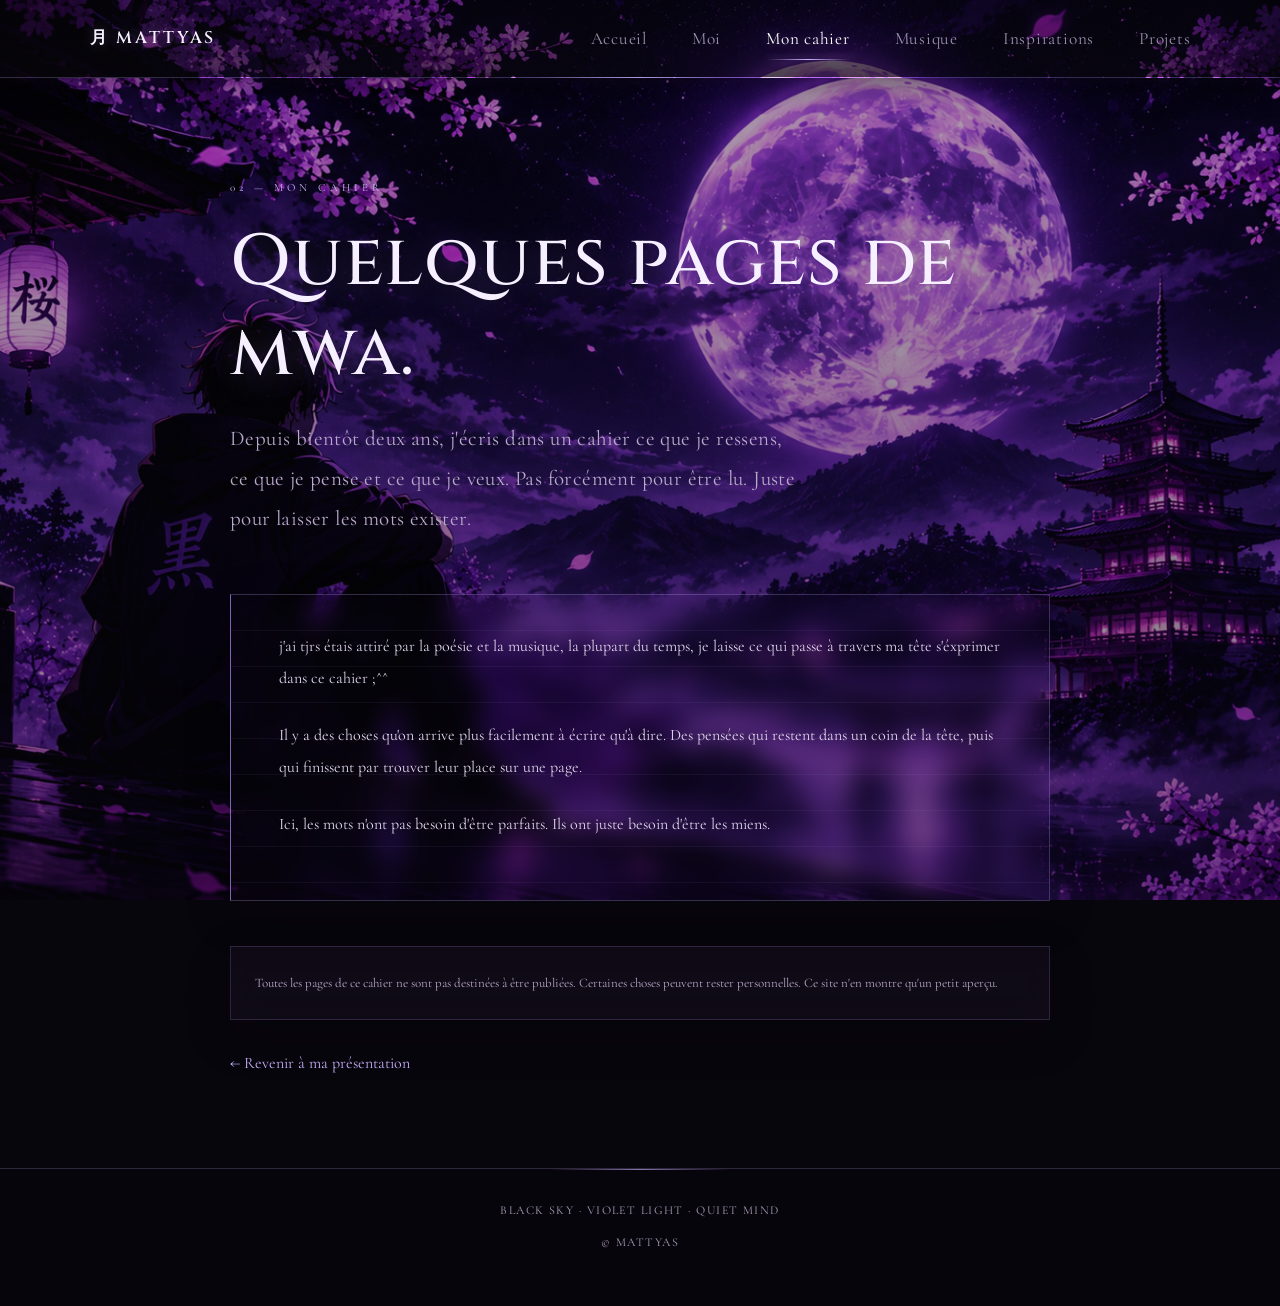
==== commit 14567d4d: "Add preconnect links for Google Fonts Added preconnect links for Google Fonts to optimize loading." ====
--- a/cahier.html
+++ b/cahier.html
@@ -8,6 +8,9 @@
   <title>Mon cahier — MATTYAS</title>
   <meta name="description" content="Un espace pour les pensées, les mots et la poésie de MATTYAS.">
   <link rel="stylesheet" href="style.css">
+  <link rel="preconnect" href="https://fonts.googleapis.com">
+  <link rel="preconnect" href="https://fonts.gstatic.com" crossorigin>
+  <link href="https://fonts.googleapis.com/css2?family=Cinzel:wght@400;500;600&family=Cormorant+Garamond:wght@400;500;600&display=swap" rel="stylesheet">
 
   <style>
     body {
